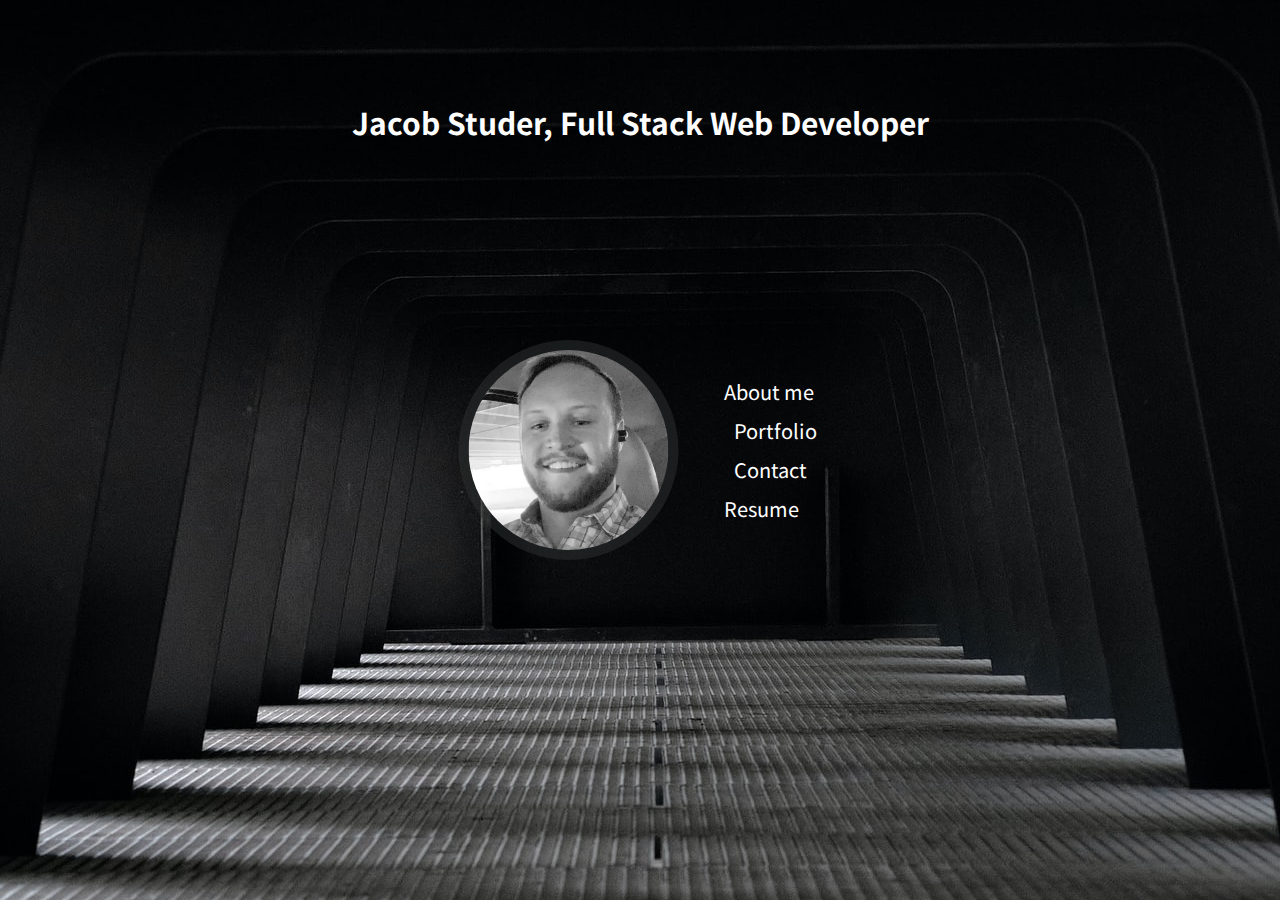
==== index.html @ 865279d4 "portfolio page added, almost completed" ====
<html lang="en">
<head>

    <meta charset="UTF-8">
    <meta http-equiv="X-UA-Compatible" content="IE=edge">
    <meta name="viewport" content="width=device-width, initial-scale=1.0">

    <link rel="stylesheet" href="public/css/style.css">
    <link rel="preconnect" href="https://fonts.gstatic.com">
    <link href="https://fonts.googleapis.com/css2?family=Noto+Sans+JP:wght@500&display=swap" rel="stylesheet">
    
    <title>Document</title>

</head>

<body>

    <header>

        <div>
            <h1 class="landing-page-header">Jacob Studer, Full Stack Web Developer</h1>
        </div>

    </header>
    
    <main class="center-div">


        <div class="headshot">
            <img src="public/images/headshot.jpg" alt="headshot image" class="headshot-img">
        </div>

        <div class="links">
            
                <a href="#" class="link-margin-small btn">About me</a>
                <a href="public/html/portfolio.html" class="link-margin-large btn">Portfolio</a>
                <a href="#" class="link-margin-large btn">Contact</a>
                <a href="#" class="link-margin-small btn">Resume</a>
            
        </div>

    </main>

</body>

</html>
---- public/css/style.css ----
body {
    font-family: 'Noto Sans JP', sans-serif;
    background-image: url('../images/background.jpg');
    background-repeat: no-repeat;
    background-attachment: fixed;
    background-position: center;
}

h1 {
    text-align: center;
    color: white;
    margin-top: 100px;
    font-size: 30px;
}

.center-div {
    display: flex;
    margin: auto;
    position: absolute;
    top: 50%;
    left: 50%;
    transform: translate(-50%, -50%);
}

.headshot-img {
    max-height: 200px;
    min-width: 200px;
    /* padding: 20px; */
    border-radius: 100%;
    border: 10px solid rgba(46, 49, 49, 0.5);
    margin: 20px;
}

div.links {
    display: flex;
    flex-direction: column;
    justify-content: center;
    margin: 20px;
}

.links a {
    display: flex;
    flex-direction: column;
    text-decoration: none;
    color: white;
    padding: 5px;
    font-size: 20px;
    /* text-shadow: 0 0 3px grey, 0 0 5px rgba(46, 49, 49, 0.5); */
    /* text-align: right; */
}

.link-margin-large {
    margin-left: 10px;
}

/* Link Hover effect */
.btn{
    display: block;
    color: white;
    text-decoration: none;
    position: relative;
}

.btn::after{
    content: "";
    background: white;
    mix-blend-mode: exclusion;
    width: calc(100% + 0px);
    height: 0;
    position: absolute;
    bottom: -4px;
    left: -5px;
    transition: all .3s cubic-bezier(0.445, 0.05, 0.55, 0.95);
}

.btn:hover::after{
    height: calc(100% + 8px)
}

/* navbar */
.navbar {
    display: flex;
    flex-direction: row;
}

.nav-name {
    color: white;
    margin-top: 10px;
}

.nav-list {
    display: flex;
    list-style: none;
    margin-top: 12px;
}

.nav-links {
    text-decoration: none;
    color: white;
    padding: 5px 15px 5px 15px;
    
}


/* Portfolio Page specific styling */
.horizontal-center-1 {
    display: flex;
    justify-content: center;
    flex-wrap: wrap;
}
.horizontal-center-2 {
    display: flex;
    justify-content: center;
    flex-wrap: wrap;
}

.portfolio-link {
    padding: 2%;
}
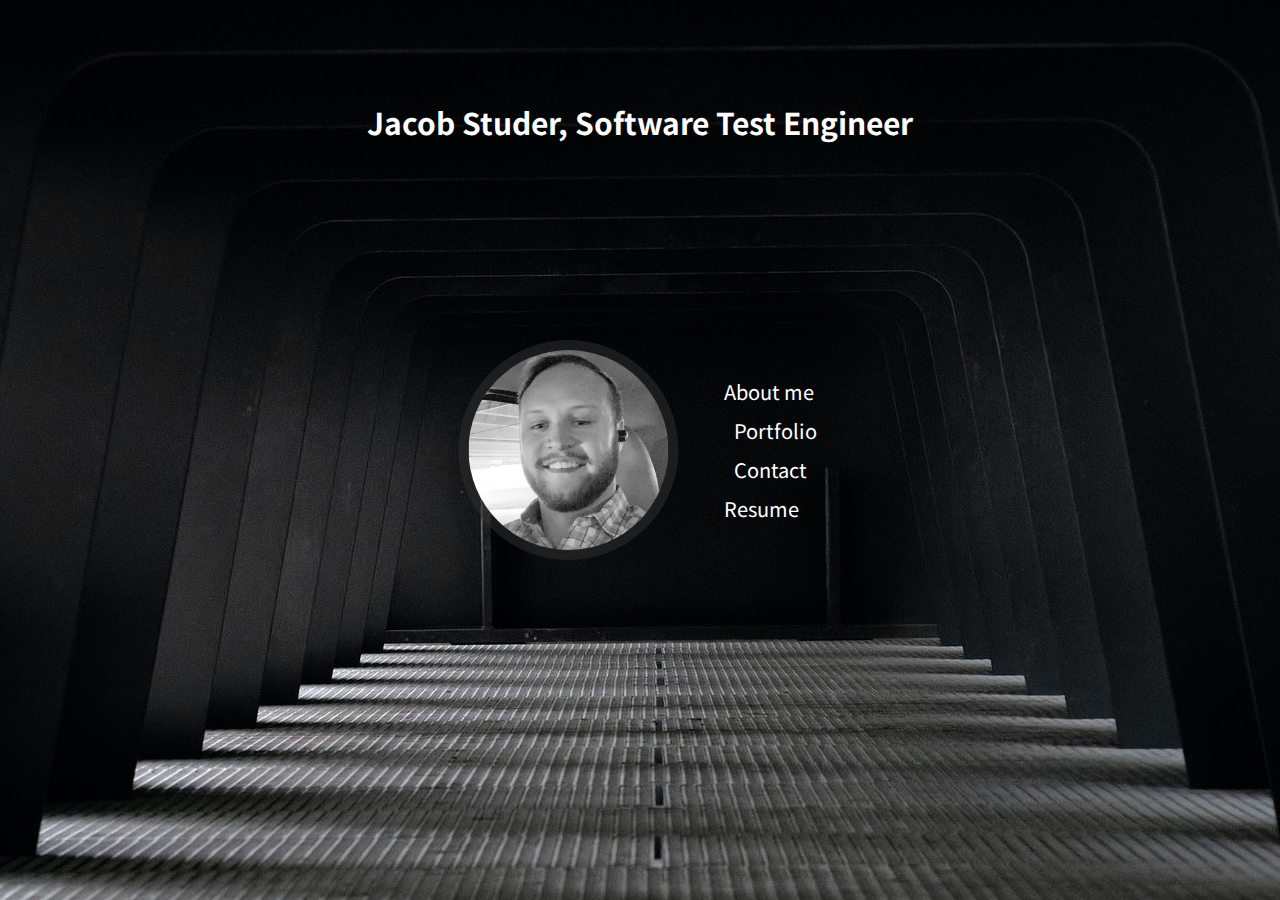
==== commit 3aa2566f: "title change" ====
--- a/index.html
+++ b/index.html
@@ -9,7 +9,7 @@
     <link rel="preconnect" href="https://fonts.gstatic.com">
     <link href="https://fonts.googleapis.com/css2?family=Noto+Sans+JP:wght@500&display=swap" rel="stylesheet">
     
-    <title>Document</title>
+    <title>Jacob Studer, Software Test Engineer</title>
 
 </head>
 
@@ -18,7 +18,7 @@
     <header>
 
         <div>
-            <h1 class="landing-page-header">Jacob Studer, Full Stack Web Developer</h1>
+            <h1 class="landing-page-header">Jacob Studer, Software Test Engineer</h1>
         </div>
 
     </header>
@@ -32,10 +32,10 @@
 
         <div class="links">
             
-                <a href="#" class="link-margin-small btn">About me</a>
+                <a href="public/html/aboutme.html" class="link-margin-small btn">About me</a>
                 <a href="public/html/portfolio.html" class="link-margin-large btn">Portfolio</a>
-                <a href="#" class="link-margin-large btn">Contact</a>
-                <a href="#" class="link-margin-small btn">Resume</a>
+                <a href="public/html/contact.html" class="link-margin-large btn">Contact</a>
+                <a href="public/html/resume.html" class="link-margin-small btn">Resume</a>
             
         </div>
 
--- a/public/css/style.css
+++ b/public/css/style.css
@@ -11,6 +11,7 @@
     color: white;
     margin-top: 100px;
     font-size: 30px;
+    /* z-index: 1; */
 }
 
 .center-div {
@@ -65,7 +66,7 @@
     content: "";
     background: white;
     mix-blend-mode: exclusion;
-    width: calc(100% + 0px);
+    width: calc(100% + 6px);
     height: 0;
     position: absolute;
     bottom: -4px;
@@ -81,6 +82,8 @@
 .navbar {
     display: flex;
     flex-direction: row;
+    /* position: fixed; */
+    z-index: 1;
 }
 
 .nav-name {
@@ -102,7 +105,7 @@
 }
 
 
-/* Portfolio Page specific styling */
+/* ----- Portfolio Page specific styling ----- */
 .horizontal-center-1 {
     display: flex;
     justify-content: center;
@@ -114,7 +117,74 @@
     flex-wrap: wrap;
 }
 
-.portfolio-link {
+.portfolio-link div{
     padding: 2%;
 }
 
+.text-dec-none {
+    text-decoration: none;
+    color: white;
+}
+
+/* text over image positioning */
+.padding-container {
+    padding: 2%;
+}
+
+.container {
+    position: relative;
+    margin: 2%;
+    }
+
+.text-block {
+    position: absolute;
+    bottom: 20px;
+    right: 20px;
+    background-color: black;
+    color: white;
+    padding-left: 10px;
+    padding-right: 10px;
+    }
+
+.text-block p {
+    font-size: 14px;
+}
+
+/* ----- About me Page specific styling ----- */
+.about-me-center-div {
+    display: flex;
+    flex-direction: column;
+    margin: auto;
+    position: absolute;
+    top: 50%;
+    left: 50%;
+    transform: translate(-50%, -50%);
+}
+
+.about-me-text {
+    color: white;
+}
+
+.text-center {
+    text-align: center;
+}
+
+div.headshot {
+    display: flex;
+    justify-content: center;
+}
+
+/* Contact page styling */
+.contact-info {
+    margin-top: 30px;
+}
+
+.contact-me-main p {
+    color: white;
+    text-align: center;
+}
+
+.contact-me-main a {
+    text-decoration: underline;
+    color: white;
+}
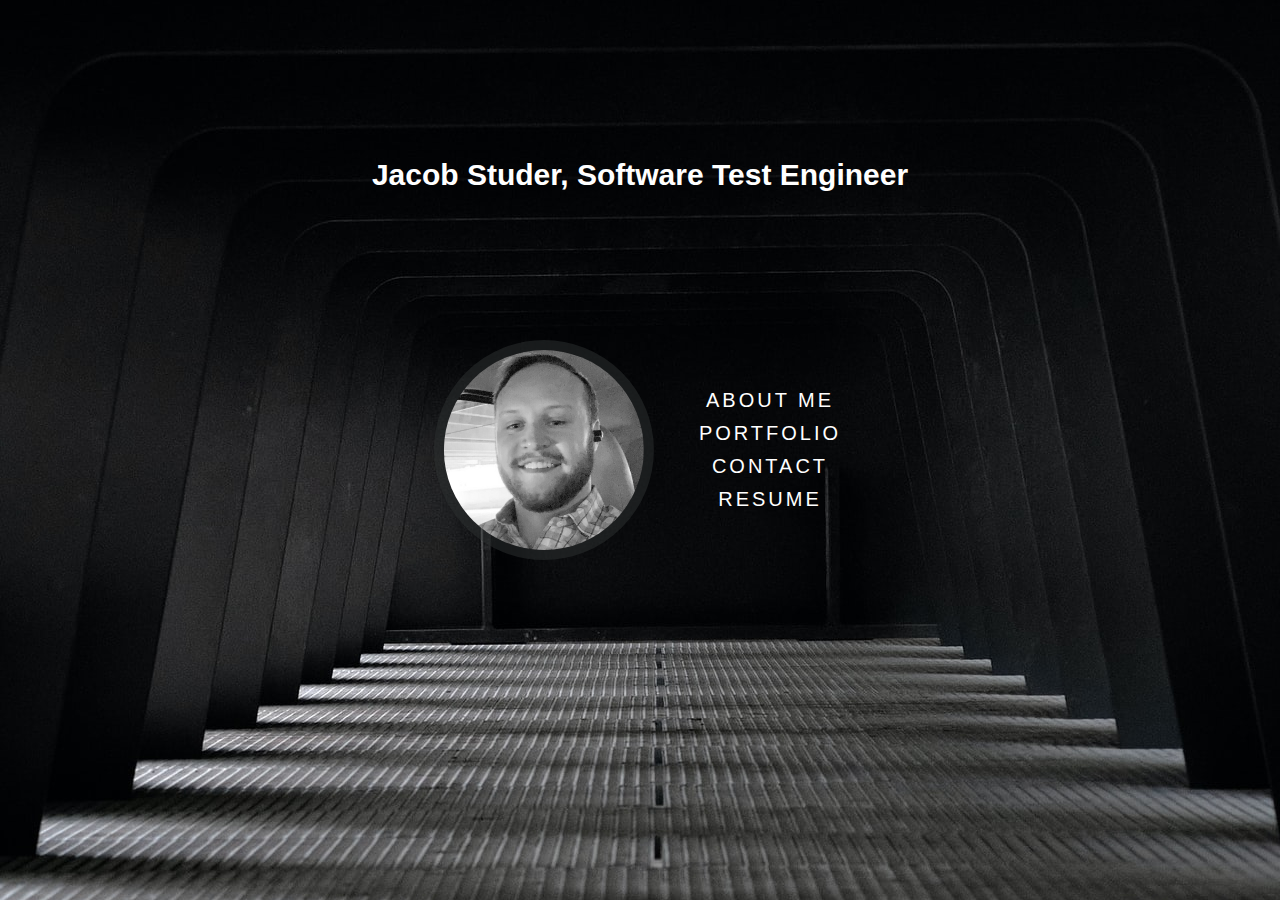
==== commit add39a39: "Added remaining portfolio sections, styling updates" ====
--- a/index.html
+++ b/index.html
@@ -13,10 +13,20 @@
 
 </head>
 
+<script type="text/javascript">
+    if(navigator.userAgent.match(/iP(od|hone)/i) || navigator.userAgent.match(/Android/i)){
+        if(document.cookie.indexOf("iphone_redirect=false")==-1) {
+            window.location.href="https://jacob-studer.github.io/Jacob-Studer-Portfolio/html/error.html";
+        }
+    }
+</script>
+
 <body>
 
     <header>
-
+        <div class="additional-space">    
+            <p>.</p>
+        </div>
         <div>
             <h1 class="landing-page-header">Jacob Studer, Software Test Engineer</h1>
         </div>
--- a/public/css/style.css
+++ b/public/css/style.css
@@ -1,17 +1,34 @@
 body {
-    font-family: 'Noto Sans JP', sans-serif;
+    font-family: 'Open Sans', arial, sans-serif;
     background-image: url('../images/background.jpg');
     background-repeat: no-repeat;
     background-attachment: fixed;
     background-position: center;
 }
 
+.additional-space {
+    margin-top: 40px;
+}
+
 h1 {
     text-align: center;
     color: white;
     margin-top: 100px;
     font-size: 30px;
     /* z-index: 1; */
+}
+
+h2 {
+    text-align: center;
+    color: white;
+    font-size: 30px;
+    /* z-index: 1; */
+}
+
+h3 {
+    font-size: 26;
+    color: white;
+    text-shadow: 1px 1px 2px black;
 }
 
 .center-div {
@@ -35,6 +52,7 @@
 div.links {
     display: flex;
     flex-direction: column;
+    align-items: center;
     justify-content: center;
     margin: 20px;
 }
@@ -50,12 +68,12 @@
     /* text-align: right; */
 }
 
-.link-margin-large {
+/* .link-margin-large {
     margin-left: 10px;
-}
+} */
 
 /* Link Hover effect */
-.btn{
+/* .btn{
     display: block;
     color: white;
     text-decoration: none;
@@ -66,18 +84,47 @@
     content: "";
     background: white;
     mix-blend-mode: exclusion;
-    width: calc(100% + 6px);
+    width: calc(100% + 0px);
     height: 0;
     position: absolute;
     bottom: -4px;
-    left: -5px;
+    left: -4px;
+    border-radius: 4px;
     transition: all .3s cubic-bezier(0.445, 0.05, 0.55, 0.95);
 }
 
 .btn:hover::after{
     height: calc(100% + 8px)
-}
-
+} */
+
+.btn {
+    color: #fff;
+    text-transform: uppercase;
+    text-decoration: none;
+    letter-spacing: 0.15em;
+    
+    display: inline-block;
+    padding: 15px 20px;
+    position: relative;
+  }
+
+  .btn:after {    
+    background: none repeat scroll 0 0 transparent;
+    bottom: 0;
+    content: "";
+    display: block;
+    height: 2px;
+    left: 50%;
+    position: absolute;
+    background: #fff;
+    transition: width 0.3s ease 0s, left 0.3s ease 0s;
+    width: 0;
+  }
+
+  .btn:hover:after { 
+    width: 100%; 
+    left: 0; 
+  }
 /* navbar */
 .navbar {
     display: flex;
@@ -89,6 +136,7 @@
 .nav-name {
     color: white;
     margin-top: 10px;
+    margin-left: 10px;
 }
 
 .nav-list {
@@ -101,7 +149,7 @@
     text-decoration: none;
     color: white;
     padding: 5px 15px 5px 15px;
-    
+    text-align: center;
 }
 
 
@@ -144,6 +192,7 @@
     color: white;
     padding-left: 10px;
     padding-right: 10px;
+    border-radius: 4px;
     }
 
 .text-block p {
@@ -188,3 +237,49 @@
     text-decoration: underline;
     color: white;
 }
+
+/* Example pages styling */
+.example-center-div {
+    flex-direction: row;
+}
+
+.example-div {
+    padding-left: 30px;
+    padding-right: 30px;
+    display: flex;
+    align-items: center;
+    justify-content: center;
+    margin-left: 200px;
+    margin-right: 200px;
+}
+
+.example-div-text{
+    color:white;
+    text-align: center;
+    padding-left: 20px;
+    padding-right: 20px;
+    padding-bottom: 20px;
+    font-size: 18;
+    text-shadow: 1px 1px 2px black;
+    /* background: rgba(105,105,105, .5);
+    border-radius: 4px; */
+}
+
+.example-div-smaller {
+    display: flex;
+    align-items: center;
+    justify-content: center;
+    margin-left: 200px;
+    margin-right: 200px;
+}
+
+.example-div-return {
+    border-radius: 4px;
+    padding-bottom: 200px;
+}
+
+.example-div-return-text {
+    color:white;
+    text-align: center;
+    text-decoration: underline;
+}
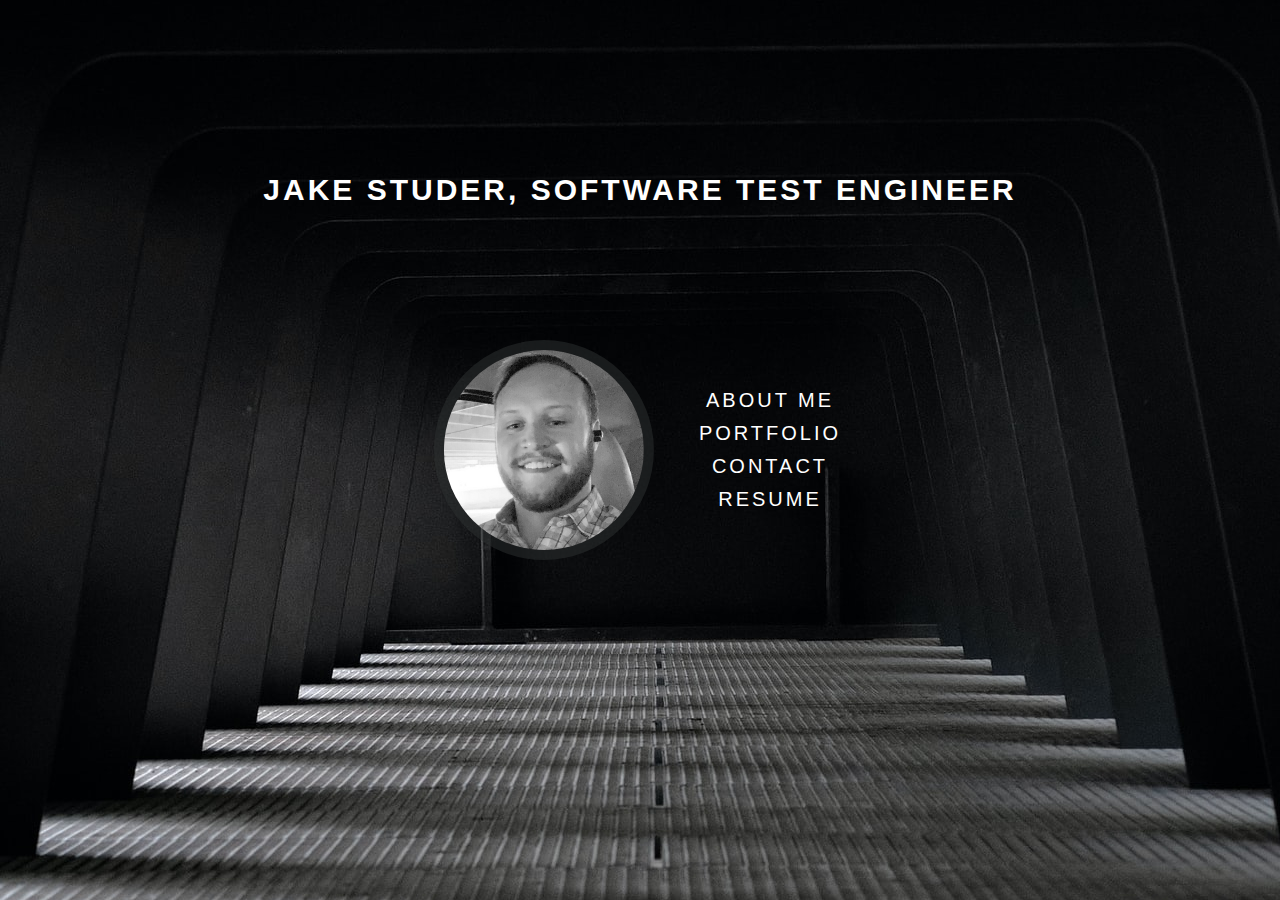
==== commit 8063649d: "changed naming" ====
--- a/index.html
+++ b/index.html
@@ -9,14 +9,14 @@
     <link rel="preconnect" href="https://fonts.gstatic.com">
     <link href="https://fonts.googleapis.com/css2?family=Noto+Sans+JP:wght@500&display=swap" rel="stylesheet">
     
-    <title>Jacob Studer, Software Test Engineer</title>
+    <title>Jake Studer, Software Test Engineer</title>
 
 </head>
 
 <script type="text/javascript">
     if(navigator.userAgent.match(/iP(od|hone)/i) || navigator.userAgent.match(/Android/i)){
         if(document.cookie.indexOf("iphone_redirect=false")==-1) {
-            window.location.href="https://jacob-studer.github.io/Jacob-Studer-Portfolio/html/error.html";
+            window.location.href="https://Jake-studer.github.io/Jake-Studer-Portfolio/public/html/error.html";
         }
     }
 </script>
@@ -28,7 +28,7 @@
             <p>.</p>
         </div>
         <div>
-            <h1 class="landing-page-header">Jacob Studer, Software Test Engineer</h1>
+            <h1 class="landing-page-header">Jake Studer, Software Test Engineer</h1>
         </div>
 
     </header>
--- a/public/css/style.css
+++ b/public/css/style.css
@@ -4,6 +4,8 @@
     background-repeat: no-repeat;
     background-attachment: fixed;
     background-position: center;
+
+    
 }
 
 .additional-space {
@@ -16,6 +18,14 @@
     margin-top: 100px;
     font-size: 30px;
     /* z-index: 1; */
+
+    color: #fff;
+    text-transform: uppercase;
+    text-decoration: none;
+    letter-spacing: 0.1em;
+    
+    padding: 15px 20px;
+    position: relative;
 }
 
 h2 {
@@ -28,7 +38,7 @@
 h3 {
     font-size: 26;
     color: white;
-    text-shadow: 1px 1px 2px black;
+    text-shadow: 2px 2px 2px black;
 }
 
 .center-div {
@@ -137,6 +147,10 @@
     color: white;
     margin-top: 10px;
     margin-left: 10px;
+    color: #fff;
+    text-transform: uppercase;
+    text-decoration: none;
+    letter-spacing: 0.1em;
 }
 
 .nav-list {
@@ -260,7 +274,7 @@
     padding-right: 20px;
     padding-bottom: 20px;
     font-size: 18;
-    text-shadow: 1px 1px 2px black;
+    text-shadow: 2px 2px 2px black;
     /* background: rgba(105,105,105, .5);
     border-radius: 4px; */
 }
@@ -283,3 +297,13 @@
     text-align: center;
     text-decoration: underline;
 }
+
+/* resume page */
+
+.resume-page {
+    color: white;
+    margin-left: 15%;
+    margin-right: 15%;
+    font-size: 16pt;
+    text-shadow: 2px 2px 2px black;
+}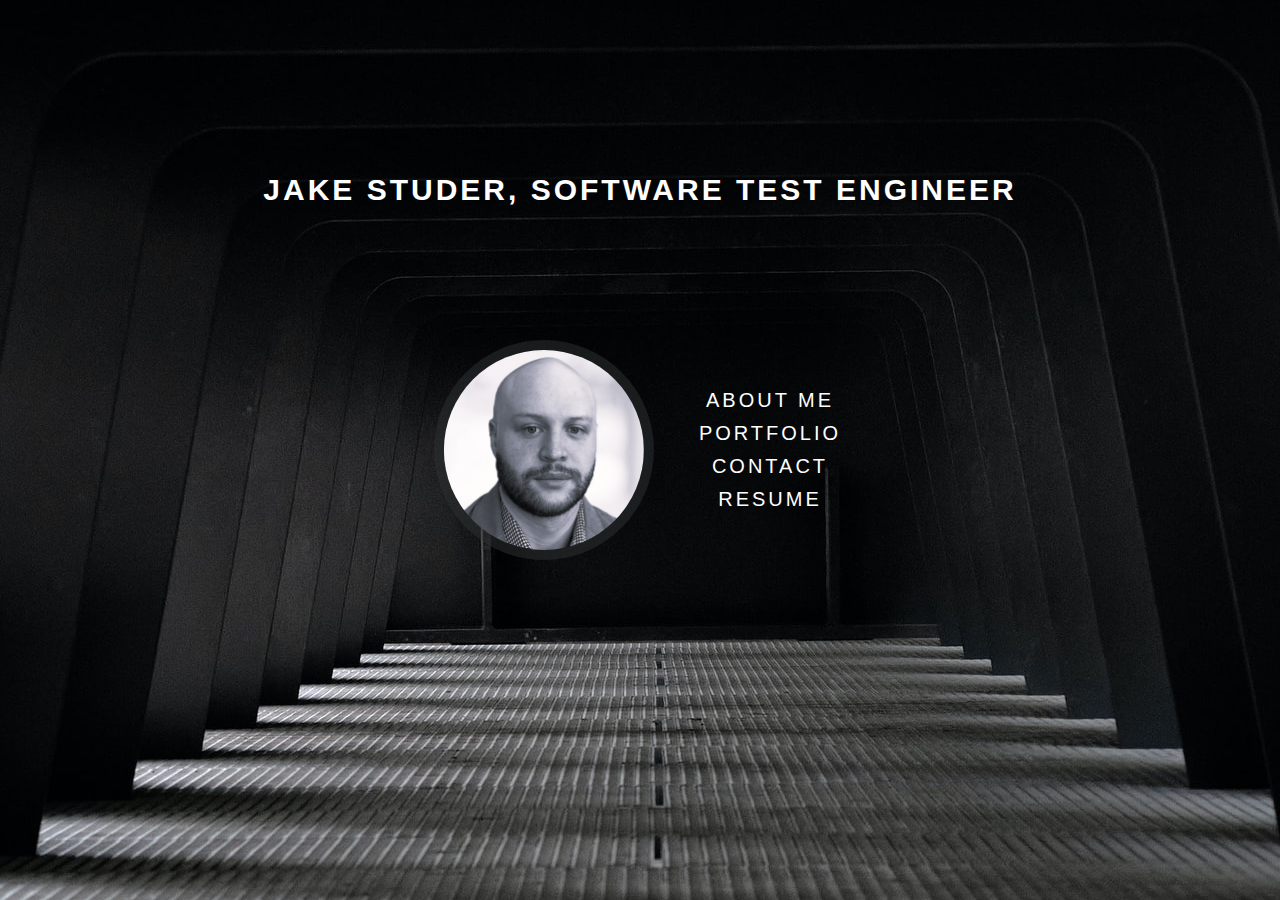
==== commit bccfc526: "added new headshot" ====
--- a/index.html
+++ b/index.html
@@ -37,7 +37,7 @@
 
 
         <div class="headshot">
-            <img src="public/images/headshot.jpg" alt="headshot image" class="headshot-img">
+            <img src="public/images/headshot.jpeg" alt="headshot image" class="headshot-img">
         </div>
 
         <div class="links">
